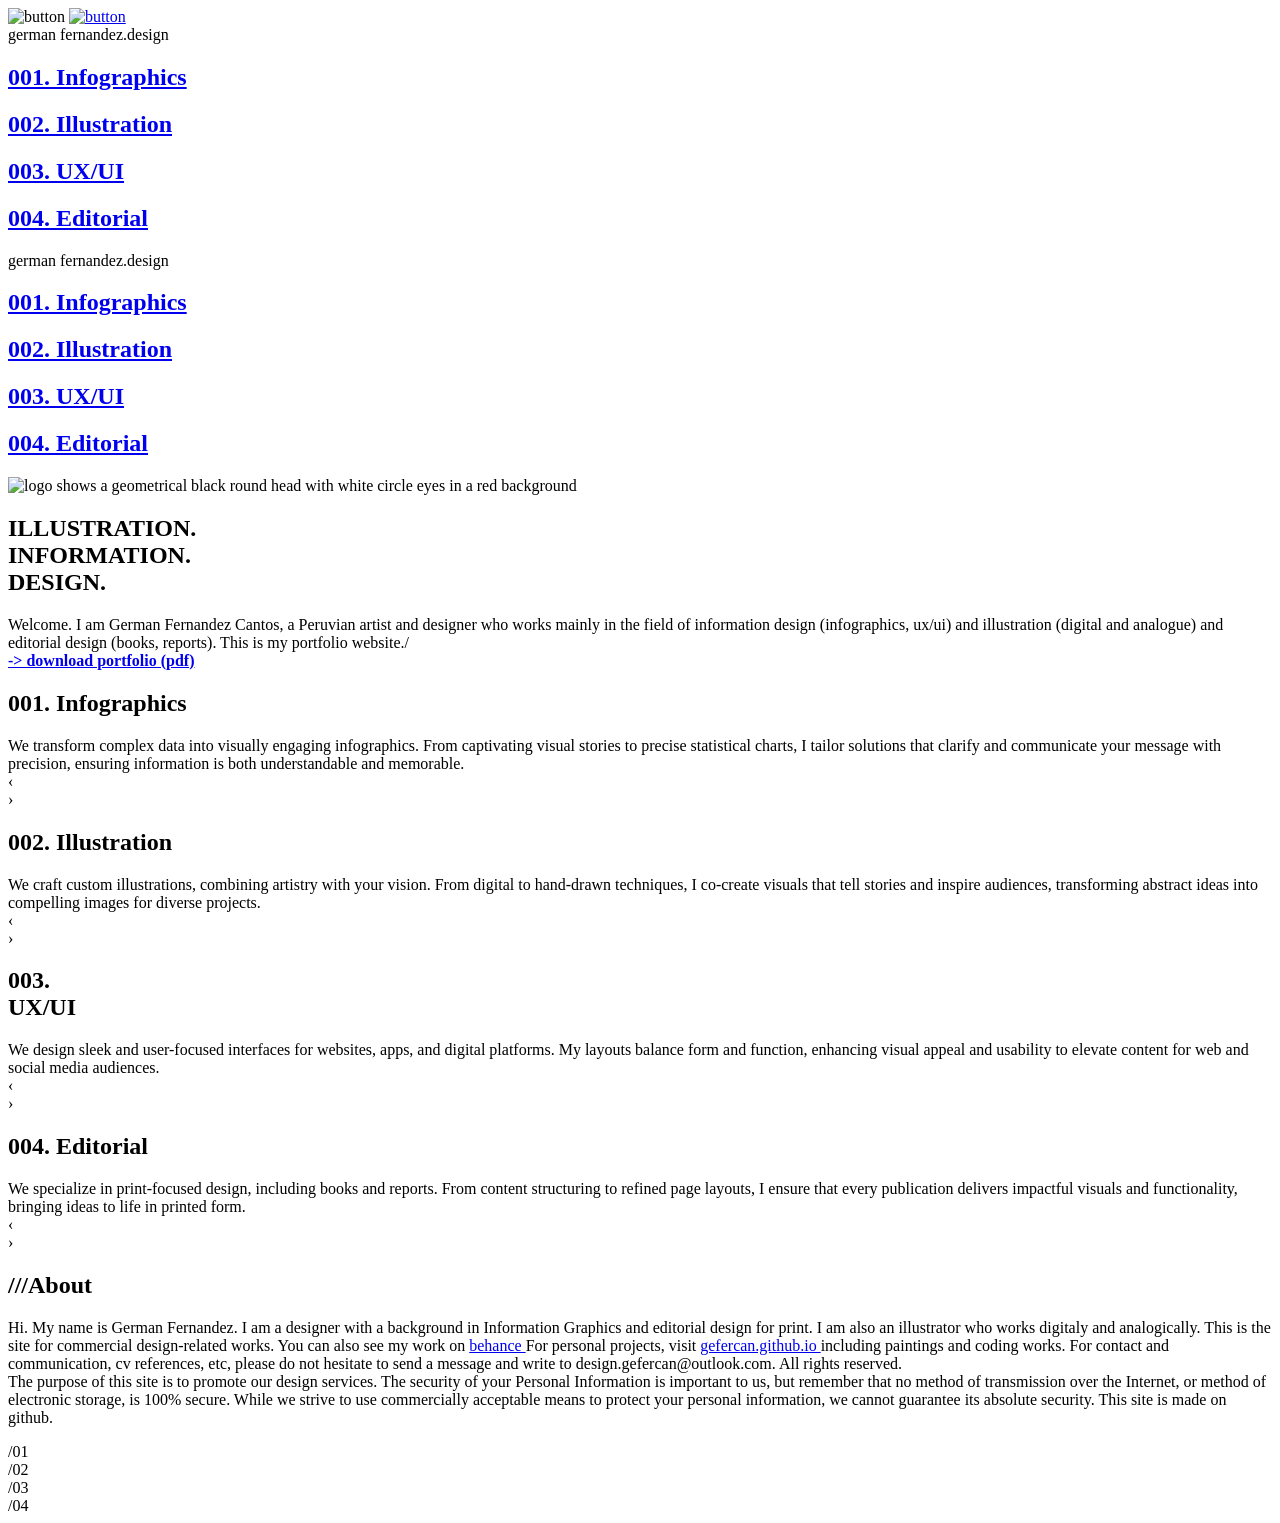
==== previous/index.html @ b7af5054 "Rename index.html to previous/index.html" ====
<!DOCTYPE html>
<html lang="en">


<head>
	
<title>design.gefercan</title>
<!--here comes search meta tags-->
<meta http-equiv="last-modified" content="Thu, 11 May 2020 19:11:42 GMT" />
<meta name="description" content="Illustration, Infographics and other works from this peruvian artist and designer/ Ilustraciones, infografias y otros trabajos de este disenador peruano."/>
<meta name="keywords" content="Illustration, Infographics, Information graphics, Information design, design, art, artist, draughtsman, concept art, Painting, drawing, Infografia, Arte, Fine arts,contemporary art, contemporary design, peruvian artist, latin-american artist, identity, self-expression, information design dubai,illustration dubai, gefercan, first peruvian artist in Dubai, dibujo, pintura, pintura contemporanea, arte contemporaneo, infografia, arte, art, concept, idea, expression, gefercan, videoart, videoimage, dibujo, bocetti, acrylic painting, peru, visual thinking, visual art,peru art, creation, creator"/>

<meta name="author" content="German Fernandez, design gefercan"/>
<meta name="google-site-verification" content="ZRwtGppFtPUp2Zzx90vLC8Hw_Tyv5KtY-GR0xjUrmXQ" />
<meta name="copyright" content="© 2000-2020 german fernandez" />
<meta charset="utf-8">
<meta name="HandheldFriendly" content="True">
<!--here comes og tags for social media-->
<meta property="og:title" content="german fernandez cantos, design portfolio">
<meta property="og:site_name" content="gefercandesign.github.io">
<meta property="og:description" content="Illustration, infographics and design//ilustración, infografía y diseño">
<meta property="og:url" content="gefercandesign.github.io">
<meta property="og:image" content="https://www.behance.net/gallery/202486881/UXUI-las-videosesiones-website/modules/1152903393#">
<meta name="twitter:title" content="German Fernandez Cantos, portfolio ">
<meta name="twitter:description" content=" Illustration, infographics and design// ilustración, infografía y diseño">
<meta name="twitter:image" content="https://www.behance.net/gallery/202486881/UXUI-las-videosesiones-website/modules/1152903393#">
<meta name="twitter:card" content="summary_large_image">
<!--here setting responsive design-->
<meta name="viewport"  content="width=device-width, initial-scale=1">
<!--here comes the links for responsive css-->
<link rel="stylesheet"  href="style_gefercan.css"  type="text/css">
<!--here comes the links for scripts-->
<script src="script_gefercan.js"></script>
<link rel="canonical" href="https://gefercandesign.github.io"> 

</head>
<!--finish head-->


<body>

	<!--------------------menu---------------------->
		<img  id="button1" alt="button" src="./images/button1.svg"> 
		<a href="#section1">
		<img id="goTop" alt="button" src="./images/button2.svg"> </a>
		<!--------------------desktop--------------------->
		<div id=navheader>
			<div id= webname class="subtitle_section"> german fernandez.design </div>

			<div id=menu>
			       <a href="#section2" > <h2 id="nav1" class="subtitle_section"> <b>001. Infographics</b> </h2> </a>
			       <a href="#section3" > <h2 id="nav2" class="subtitle_section"> <b>002. Illustration</b> </h2> </a>
		               <a href="#section4" > <h2 id="nav3" class="subtitle_section"> <b>003. UX/UI</b> </h2> </a>
			       <a href="#section5" > <h2 id="nav4" class="subtitle_section"> <b>004. Editorial</b> </h2> </a>
			</div>
		</div>
		<!--------------------mobile--------------------->
		<div id=navheader2>
			<div id= webname2 class="subtitle_section"> german fernandez.design </div>

			<div id=menu2>
			       <a href="#section2" > <h2 id="nav12" class="subtitle_section"> <b>001. Infographics</b> </h2> </a>
			       <a href="#section3" > <h2 id="nav22" class="subtitle_section"> <b>002. Illustration</b> </h2> </a>
		           <a href="#section4" > <h2 id="nav32" class="subtitle_section"> <b>003. UX/UI</b> </h2> </a>
			       <a href="#section5" > <h2 id="nav42" class="subtitle_section"> <b>004. Editorial</b> </h2> </a>
			</div>
		</div>


	<!--------------------intro---------------------->
		
	<div id="container" alt="welcome">		
	<!------------------------------------------------>
		  <section id="section1" alt="first section" class="section">
			
			<img id="logo"  alt="logo shows a geometrical black round head with white circle eyes in a red background" width="100px" height="auto" 											src="./images/gefercan_design_logo.webp"/>
				<h1 id="name" class="box" alt="german fernandez, designer"> 
					
					ILLUSTRATION. <br> INFORMATION. <br>DESIGN.
				</h1>
			

			<div id="intro_text" class="box" alt="A brief intro about me, german fernandez cantos"  >
    				Welcome. I am German Fernandez Cantos, a Peruvian artist and designer who works mainly in the field of information design (infographics, ux/ui) and
				 illustration (digital and analogue) and editorial design (books, reports). This is my portfolio website./
				<br>
				 <a href="https://drive.google.com/file/d/1IRc6g_fIsAsihMYNRr2Cm9Zfo_rx5yJM/view?usp=sharing"> <b> -> download portfolio (pdf) </b> </a>
			<br>
			</div>
		</section>

<!-----------------------iinfographics------------------------------->
		<section id="section2" class="section" alt="second section" >

			<h2 id="subtitle_section2" class="subtitle_section"> <b>001. Infographics</b> </h2>
			<div id="intro_text3" class="intro_section" alt="A brief intro about me, german fernandez cantos" >
    			We transform complex data into visually engaging infographics. From captivating visual stories to precise statistical charts, I tailor solutions that clarify and communicate your message with precision, ensuring information is both understandable and memorable.
				
			</div>
			<div id="carousel_infographics" class="carousel" >
    					<div class="arrow left" id="prev"  onclick="previousImageinfographic()" > &#8249; </div>
    					<div class="arrow right" id="next" onclick="nextImageInfographic()" > &#8250; </div>
      			</div>
	 
		</section>

<!-----------------------illustration------------------------------->
		<section id="section3" class="section" alt="illustration" >
				<h2 id="subtitle_section3" class="subtitle_section">
					<b>002. Illustration</b></h2>
				<div id="intro_text4" class="intro_section" alt="A brief intro about me, german fernandez cantos"  >
    				We craft custom illustrations, combining artistry with your vision. From digital to hand-drawn techniques, I co-create visuals that tell stories and inspire audiences, transforming abstract ideas into compelling images for diverse projects.
				</div>
				<div id="carousel_illustration" class="carousel">
    					<div class="arrow left" id="prev" onclick="previousillustration()" > &#8249; </div>
    					<div class="arrow right" id="next" onclick="nextImageillustration()()"> &#8250; </div>
      				</div>
		</section>

<!-------------------------ux ui------------>	
		<section id="section4" class="section" alt="uxui section" >

				<h2 id="subtitle_section4" class="subtitle_section"> <b>003.<br> UX/UI </b> </h2>
				<div id="intro_text2" class="intro_section" alt="A brief intro about me, german fernandez cantos"  >
    					We design sleek and user-focused interfaces for websites, apps, and digital platforms. My layouts balance form and function, enhancing visual appeal and usability to elevate content for web and social media audiences.
					
				</div>
				
				<div id="carousel_uxui" class="carousel">
					<div class="arrow left" id="prev"  onclick="previousImageuxui()""> &#8249; </div>
    					<div class="arrow right" id="next" onclick="nextImageuxui()"> &#8250; </div>
  				</div>
		</section> 
			
<!-------------------------editorial-------------------------->				
		
		<section id="section5" class="section" alt="editorial" >
				<h2 id="subtitle_section5" class="subtitle_section">
					<b>004. Editorial </b></h2>
				<div id="intro_text5" class="intro_section" alt="A brief intro about me, german fernandez cantos"  >
					We specialize in print-focused design, including books and reports. From content structuring to refined page layouts, I ensure that every publication delivers impactful visuals and functionality, bringing ideas to life in printed form.
					
				</div>
				<div id="carousel_editorial" class="carousel">
    					<div class="arrow left" id="prevImage_editorial" onclick="previousImage_editorial()" > &#8249; </div>
    					<div class="arrow right" id="nextImage_editorial" onclick="nextImage_editorial()"> &#8250; </div>
      				</div>
		</section>


<!--------------------------------footer-------------------------------------------------->					
		<section id="section6" class="section" alt="github" >
				<div id="intro_text6" class="intro_section" alt="A brief intro about me, german fernandez cantos"  >
					<h2 id="subtitle_section6" class="subtitle_section"><b>///About </b></h2>
					<p id="texto_footer"> Hi. My name is German Fernandez. I am a designer with a background in Information Graphics and editorial design for print. 
				    I am also an illustrator who works digitaly and analogically. This is the site for commercial design-related works.  
					You can also see my work on <a href="https://www.behance.net/german_fernandez" target="_blank"> behance </a> 
					For personal projects, 
					visit <a href="https://gefercan.github.io" target="_blank"> gefercan.github.io </a>  
					including paintings and coding works. For contact and communication, cv references, etc, 
					please do not hesitate to send a message and write to design.gefercan@outlook.com. All rights reserved. <br>
					The purpose of this site is to promote our design services. The security of your Personal Information is important to us, but remember that no method of transmission over the Internet, or method of electronic storage, is 100% secure. 
					While we strive to use commercially acceptable means to protect your personal information, we cannot guarantee its absolute security. This site is made on github.</p>
				</div>
<!-- 
			<div id="social_media"> 
				<h2 id="footer_link_1" class="link_btn"> <b>linkedin</b> </h2>
			      	<h2 id="footer_link_2" class="link_btn"> <b>behance</b> </h2>
		              	<h2 id="footer_link_3" class="link_btn"> <b>instagram</b> </h2>
				<h2 id="footer_link_4" class="link_btn"> <b>tumblr</b> </h2>
				<h2 id="footer_link_5" class="link_footer"> <b>flickr</b> </h2>
			      	<h2 id="footer_link_6" class="link_footer"> <b>twitter</b> </h2>
		              	<h2 id="footer_link_7" class="link_footer"> <b>teia.art</b> </h2>
				<h2 id="footer_link_8" class="link_footer"> <b>opensea</b> </h2>
			</div>
				

			<div id="contributions"> sss
			      	<h2 id="footer_link_12" class="link_btn"> <b> patreon</b> </h2>
		              	<h2 id="footer_link_13" class="link_btn"> <b> saatchiart</b> </h2>
				<h2 id="footer_link_14" class="link_btn"> <b> cassetify</b> </h2>
				<h2 id="footer_link_15" class="link_btn"> <b> society6</b> </h2>
			      	<h2 id="footer_link_16" class="link_btn"> <b> buymeacoffee</b> </h2>
		              	<h2 id="footer_link_17" class="link_btn"> <b> gumroad</b> </h2>
				<h2 id="footer_link_18" class="link_btn"> <b> etsy</b> </h2>
			</div>

			<div id="references"> 
				<h2 id="footer_link_21" class="link_btn"> <b> liz ramos</b> </h2>
			      	<h2 id="footer_link_22" class="link_btn"> <b> infografika city </b> </h2>
		              	<h2 id="footer_link_23" class="link_btn"> <b> ivan palomino </b> </h2>sss
			</div> -->
			</section>
		</div>

<!-------------------------canary---------------------->

			<div id="uno" class="stylenumber">/01</div>
			<div id="dos" class="stylenumber">/02</div>
			<div id="tres" class="stylenumber">/03</div>
			<div id="cuatro" class="stylenumber">/04</div>
<!--			<div id="thewidth" class="stylepantalla">width</div>
			<div id="theheight" class="stylepantalla">height</div>-->


<!-------------------------scripts- gsap--------------------->
<script src="https://cdnjs.cloudflare.com/ajax/libs/gsap/3.12.2/ScrollTrigger.min.js"></script>
<script src="https://cdnjs.cloudflare.com/ajax/libs/gsap/3.12.2/gsap.min.js"></script>
	
 <script>
	gsap.registerPlugin(ScrollTrigger);

	gsap.to("#image_illustration1", {
    			scrollTrigger: {
			trigger:"#section3",
			start:"top center",
			end:"bottom 100px",
			markers:false,
			//scrub:true;
			toggleActions:"restart pause none pause"
			},
    			opacity:1,
			duration :3
			});
</script>


 <script>
    // List of images for the Infographics gallery
    	const images_infographics= [ 
      		
      		{ id: "red_infographics",  	url: "./images/design_gefercan_infographics_custom1.webp" },
      		{ id: "orange_infographics", 	url: "./images/design_gefercan_infographics_diabetes.webp" },
		{ id: "blue_infographics", 	url: "./images/design_gefercan_infographic_sport_voley.webp" },
      		{ id: "purple_infographics", 	url: "./images/design_gefercan_infographics_sport.webp" }
	];
    	let currentIndex_infographics = 0; // Current index of the background image
    // Function to change the background image to the next one
    	function nextImageInfographic() {
      		currentIndex_infographics = (currentIndex_infographics + 1) % images_infographics.length;
      	updateInfographicsGallery();
    	}
    // Function to change the background image to the previous one
    	function previousImageInfographic() {
      		currentIndex_infographics = (currentIndex_infographics - 1 + images_infographics.length) % images_infographics.length;
      	updateInfographicsGallery();
    	}
    // Update the gallery background image
    	function updateInfographicsGallery() {
      		const x = document.getElementById("carousel_infographics");
      		x.style.backgroundImage = `url(${images_infographics[currentIndex_infographics].url})`;
    	}
    // Initialize the first image
    updateInfographicsGallery();
  </script>


  <script>
    // List of images for the illustration gallery
    	const images_illustration= [ 
		{ id: "orange_infographics", 	url: "./images/design_gefercan_illustration_pet.webp" },
      		{ id: "blue_infographics", 	url: "./images/design_gefercan_illustration_poster.webp" },
      		{ id: "red_infographics",  	url: "./images/design_gefercan_illustration_ads.webp" },
      		{ id: "purple_infographics", 	url: "./images/design_gefercan_illustration_powerboat.webp" }
	];
    	let currentIndex_illustration = 0; // Current index of the background image
    // Function to change the background image to the next one
    	function nextImageillustration() {
      		currentIndex_illustration = (currentIndex_illustration + 1) % images_illustration.length;
      	updateillustrationGallery();
    	}
    // Function to change the background image to the previous one
    	function previousImageillustration() {
      		currentIndex_illustration = (currentIndex_illustration - 1 + images_illustration.length) % images_illustration.length;
      	updateillustrationGallery();
    	}
    // Update the gallery background image
    	function updateillustrationGallery() {
      		const x = document.getElementById("carousel_illustration");
      		x.style.backgroundImage = `url(${images_illustration[currentIndex_illustration].url})`;
    	}
    // Initialize the first image
    updateillustrationGallery();
  </script>



  <script>
    // List of images for the UXUI gallery
    	const images_uxui= [ 
      		{ id: "blue_infographics", 	url: "./images/design_gefercan_UXUI_videosessions.webp" },
      		{ id: "red_infographics",  	url: "./images/design_gefercan_UXUI_portfolio_page2.webp" },
      		{ id: "orange_infographics", 	url: "./images/design_gefercan_UXUI_portfolio_page.webp" },
      		{ id: "purple_infographics", 	url: "./images/design_gefercan_UXUI_portfolio.webp" }
	];
    	let currentIndex_uxui = 0; // Current index of the background image
    // Function to change the background image to the next one
    	function nextImageuxui() {
      		currentIndex_uxui = (currentIndex_uxui + 1) % images_uxui.length;
      	updateUXUIGallery();
    	}
    // Function to change the background image to the previous one
    	function previousImageuxui() {
      		currentIndex_uxui = (currentIndex_uxui - 1 + images_uxui.length) % images_uxui.length;
      	updateUXUIGallery();
    	}
    // Update the gallery background image
    	function updateUXUIGallery() {
      		const x = document.getElementById("carousel_uxui");
      		x.style.backgroundImage = `url(${images_uxui[currentIndex_uxui].url})`;
    	}
    // Initialize the first image
    updateUXUIGallery();
  </script>


  <script>
    // List of images for the editorial gallery
    	const images_editorial= [ 
      		{ id: "blue_infographics", 	url: "./images/design_editorial_genderbalance1.webp" },
      		{ id: "red_infographics",  	url: "./images/design_gefercan_editorial_book_cover1.webp" },
      		{ id: "orange_infographics", 	url: "./images/design_editorial_genderbalance2.webp" },
      		{ id: "purple_infographics", 	url: "./images/design_gefercan_editorial_book_cover2.webp" }
	];
    	let currentIndex_editorial = 0; // Current index of the background image
    // Function to change the background image to the next one
    	function nextImage_editorial() {
      		currentIndex_editorial = (currentIndex_editorial + 1) % images_editorial.length;
      	update_editorialGallery();
    	}
    // Function to change the background image to the previous one
    	function previousImage_editorial() {
      		currentIndex_editorial = (currentIndex_editorial - 1 + images_editorial.length) % images_editorial.length;
      	update_editorialGallery();
    	}
    // Update the gallery background image
    	function update_editorialGallery() {
      		const x = document.getElementById("carousel_editorial");
      		x.style.backgroundImage = `url(${images_editorial[currentIndex_editorial].url})`;
    	}
    // Initialize the first image
        update_editorialGallery();

//https://gsap.com/docs/v3/Plugins/ScrollTrigger/?page=1
  </script>

 

</body>
</html>
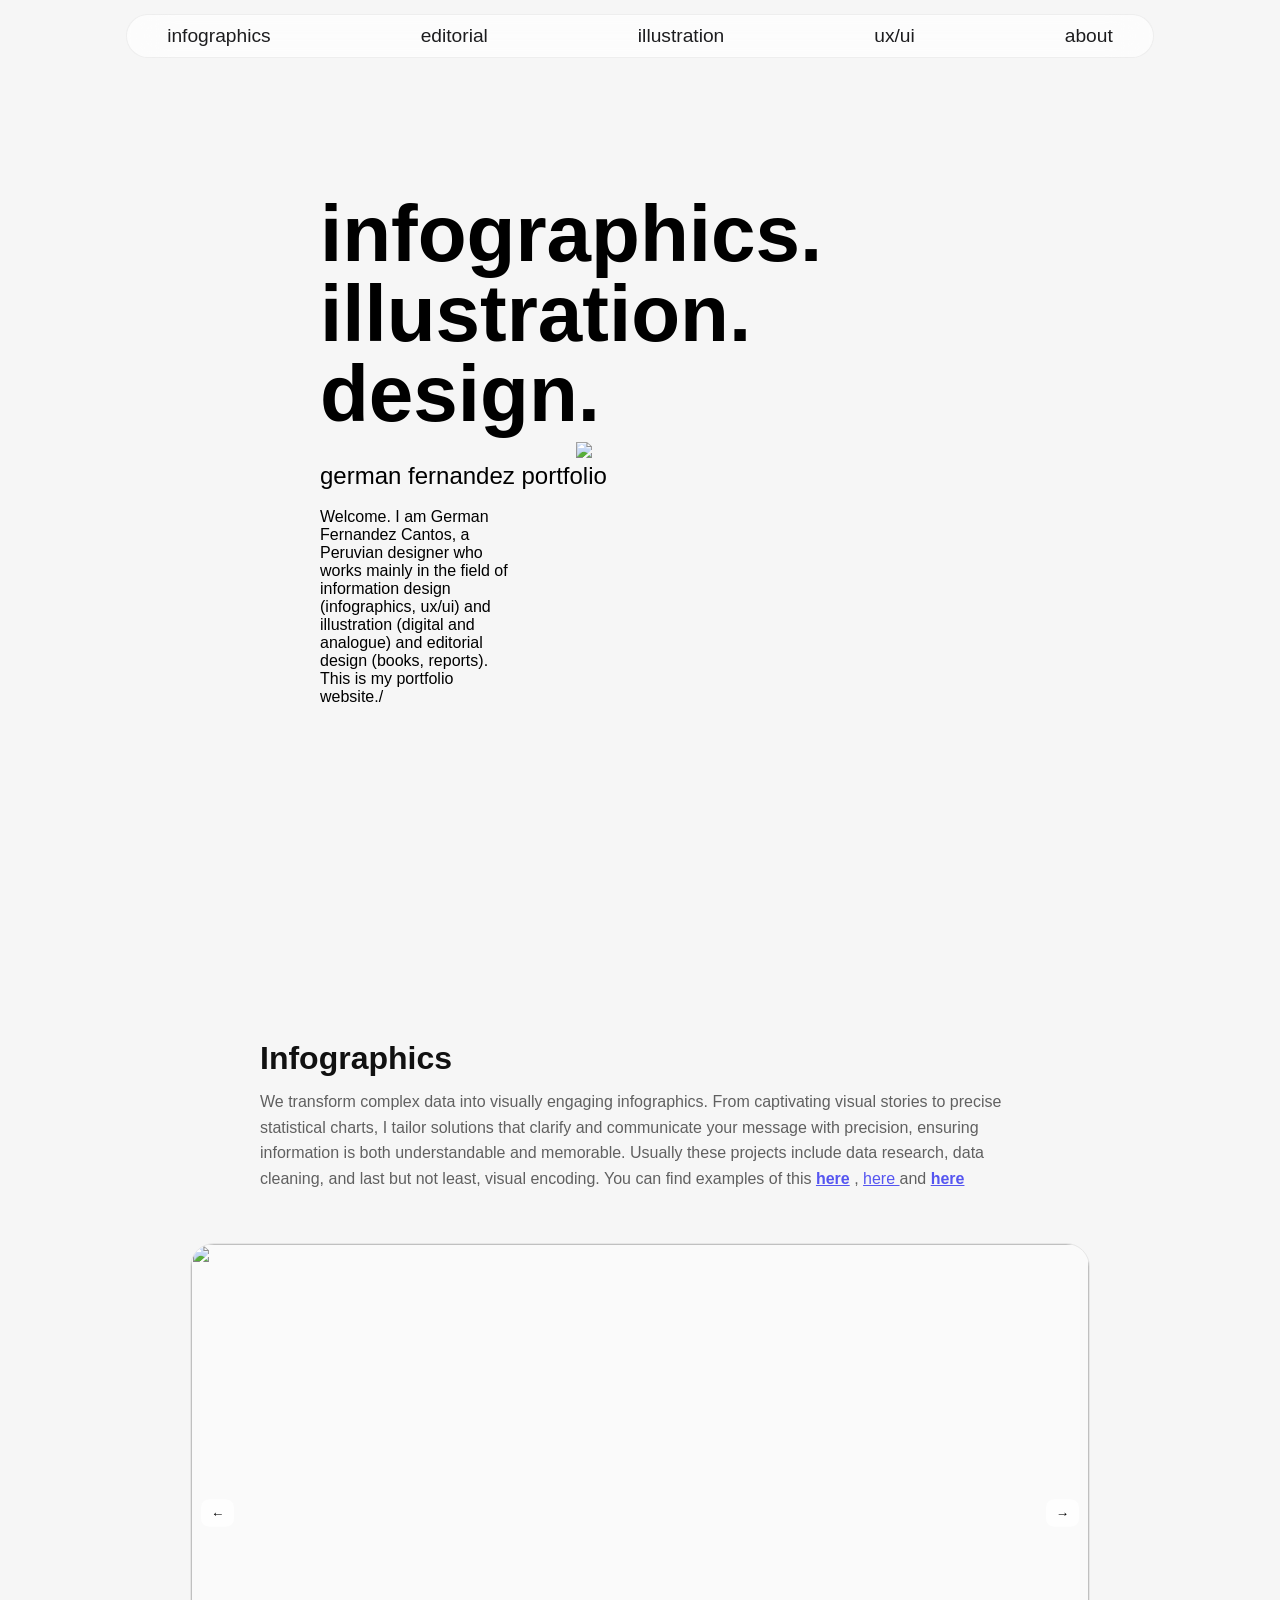
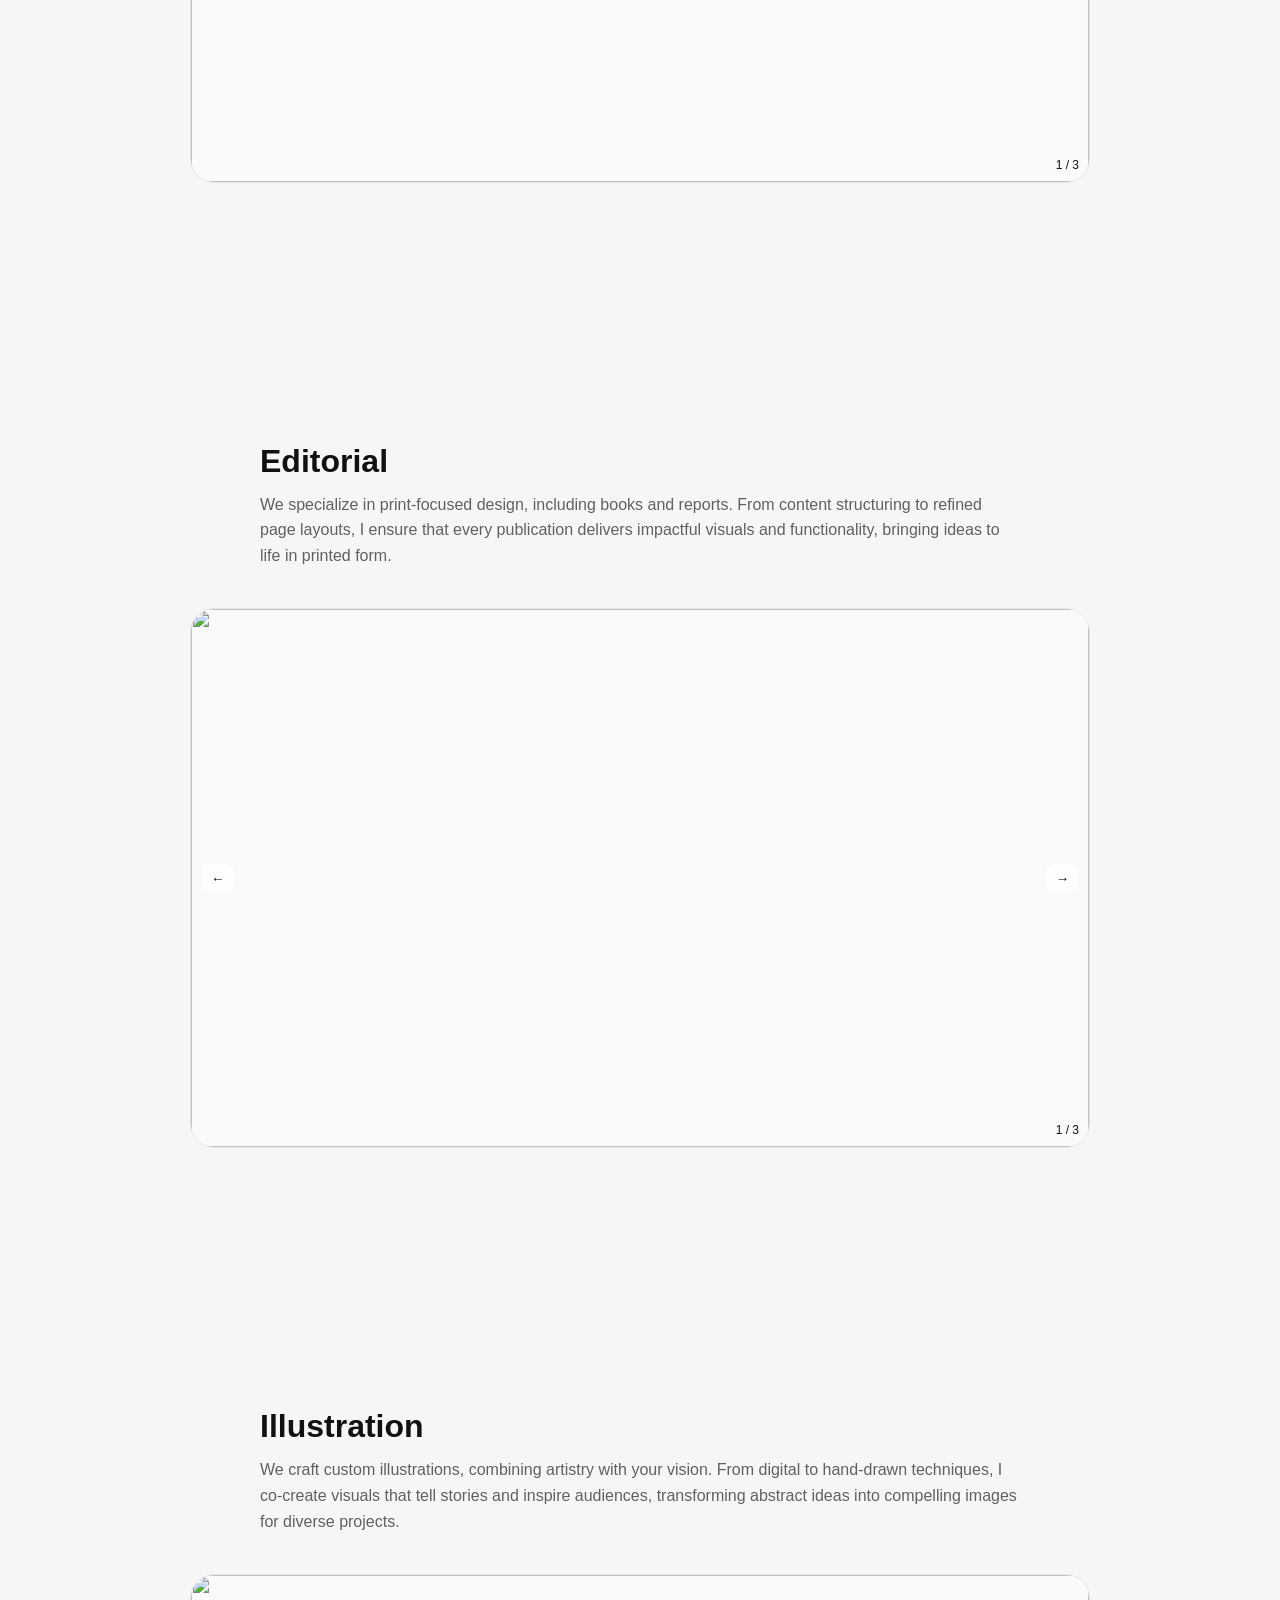
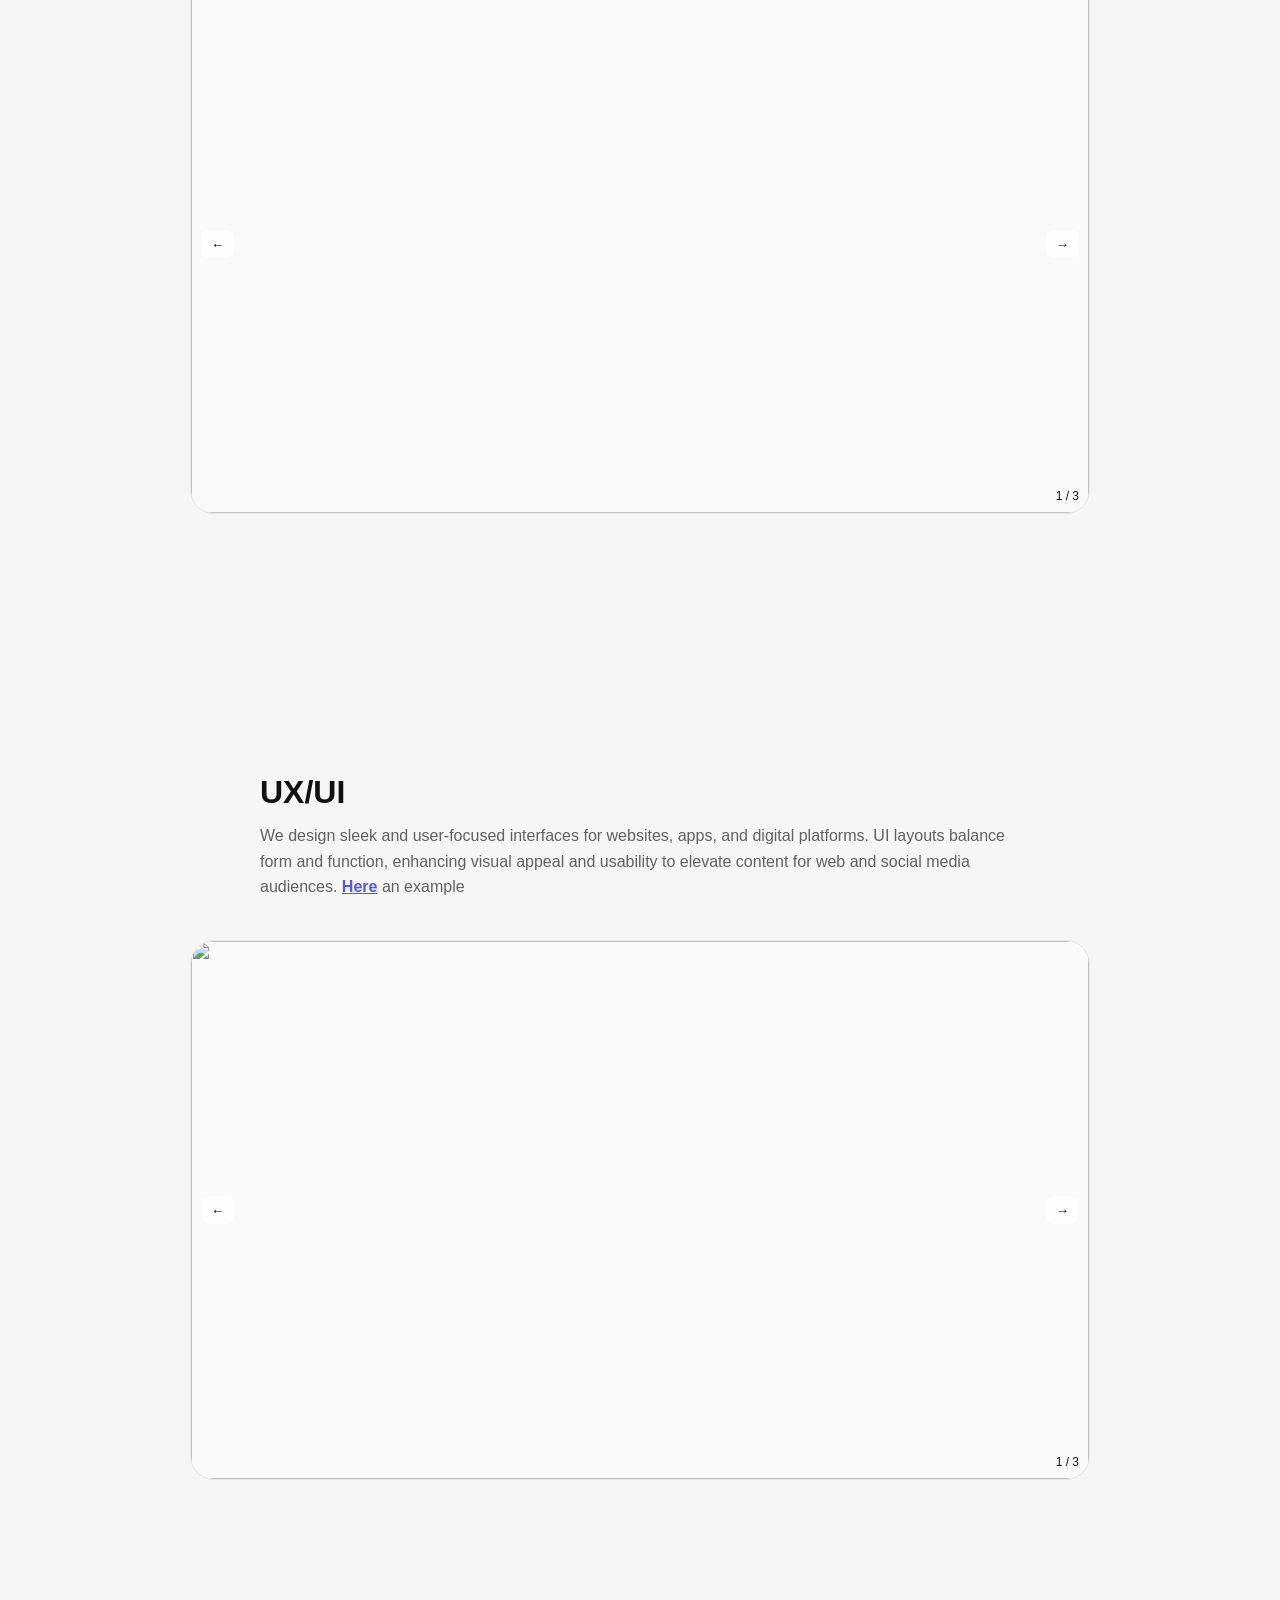
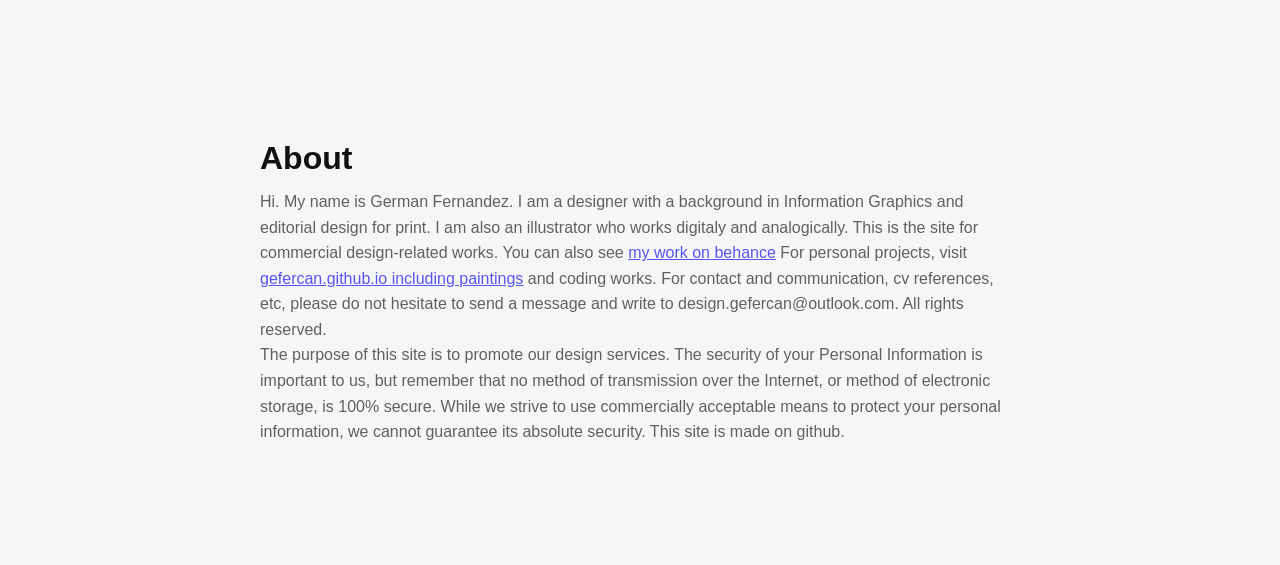
==== commit 3967e216: "Rename index.html to previous/index.html" ====
--- a/previous/index.html
+++ b/previous/index.html
@@ -1,351 +1,540 @@
-
 <!DOCTYPE html>
 <html lang="en">
-
-
 <head>
-	
-<title>design.gefercan</title>
-<!--here comes search meta tags-->
-<meta http-equiv="last-modified" content="Thu, 11 May 2020 19:11:42 GMT" />
-<meta name="description" content="Illustration, Infographics and other works from this peruvian artist and designer/ Ilustraciones, infografias y otros trabajos de este disenador peruano."/>
-<meta name="keywords" content="Illustration, Infographics, Information graphics, Information design, design, art, artist, draughtsman, concept art, Painting, drawing, Infografia, Arte, Fine arts,contemporary art, contemporary design, peruvian artist, latin-american artist, identity, self-expression, information design dubai,illustration dubai, gefercan, first peruvian artist in Dubai, dibujo, pintura, pintura contemporanea, arte contemporaneo, infografia, arte, art, concept, idea, expression, gefercan, videoart, videoimage, dibujo, bocetti, acrylic painting, peru, visual thinking, visual art,peru art, creation, creator"/>
-
-<meta name="author" content="German Fernandez, design gefercan"/>
-<meta name="google-site-verification" content="ZRwtGppFtPUp2Zzx90vLC8Hw_Tyv5KtY-GR0xjUrmXQ" />
-<meta name="copyright" content="© 2000-2020 german fernandez" />
-<meta charset="utf-8">
-<meta name="HandheldFriendly" content="True">
-<!--here comes og tags for social media-->
-<meta property="og:title" content="german fernandez cantos, design portfolio">
-<meta property="og:site_name" content="gefercandesign.github.io">
-<meta property="og:description" content="Illustration, infographics and design//ilustración, infografía y diseño">
-<meta property="og:url" content="gefercandesign.github.io">
-<meta property="og:image" content="https://www.behance.net/gallery/202486881/UXUI-las-videosesiones-website/modules/1152903393#">
-<meta name="twitter:title" content="German Fernandez Cantos, portfolio ">
-<meta name="twitter:description" content=" Illustration, infographics and design// ilustración, infografía y diseño">
-<meta name="twitter:image" content="https://www.behance.net/gallery/202486881/UXUI-las-videosesiones-website/modules/1152903393#">
-<meta name="twitter:card" content="summary_large_image">
-<!--here setting responsive design-->
-<meta name="viewport"  content="width=device-width, initial-scale=1">
-<!--here comes the links for responsive css-->
-<link rel="stylesheet"  href="style_gefercan.css"  type="text/css">
-<!--here comes the links for scripts-->
-<script src="script_gefercan.js"></script>
-<link rel="canonical" href="https://gefercandesign.github.io"> 
-
+<meta charset="UTF-8" />
+<meta name="viewport" content="width=device-width, initial-scale=1.0" />
+<title> gefercan . design</title>
+
+<style>
+* { margin:0; padding:0; box-sizing:border-box; }
+body {
+  font-family: -apple-system, BlinkMacSystemFont, "Segoe UI", Roboto, Helvetica, Arial, sans-serif;
+  background: #f6f6f6;
+  color: #111;
+  scroll-behavior: smooth;
+}
+
+/* NAV */
+.nav {
+  position: fixed;
+  top:0;
+  width:100%;
+  display:flex;
+  justify-content:center;
+  z-index:1000;
+}
+
+.nav-inner {
+  margin-top:14px;
+  display:flex;
+  padding:10px 40px;
+  background: rgba(255,255,255,0.7);
+  backdrop-filter: blur(20px);
+  border-radius:999px;
+  border:1px solid rgba(0,0,0,0.06);
+}
+
+.nav-links {
+  display:flex;
+  gap:150px;
+  list-style:none;
+}
+
+.nav-links a {
+  text-decoration:none;
+  color:#1d1d1f;
+  font-size:1.2rem;
+}
+
+/* MENU ICON (PLUS -> X) */
+.menu-toggle {
+  width:28px;
+  height:28px;
+  position:relative;
+  cursor:pointer;
+  display:none; /* hidden on desktop */
+}
+
+.menu-toggle span {
+  position:absolute;
+  top:50%;
+  left:50%;
+  width:18px;
+  height:2px;
+  background:#111;
+  transform-origin:center;
+  transition: all 0.35s ease;
+}
+
+/* horizontal line */
+.menu-toggle span:first-child {
+  transform: translate(-50%, -50%) rotate(0deg);
+}
+
+/* vertical line */
+.menu-toggle span:last-child {
+  transform: translate(-50%, -50%) rotate(90deg);
+}
+
+/* active -> X */
+.menu-toggle.active span:first-child {
+  transform: translate(-50%, -50%) rotate(45deg);
+}
+
+.menu-toggle.active span:last-child {
+  transform: translate(-50%, -50%) rotate(-45deg);
+}
+
+#overlay{
+  display:none;
+}
+
+
+
+/* SIDE MENU (TOP-DOWN APPLE STYLE) */
+.side-menu {
+  position:fixed;
+  top:-100%;
+  left:0;
+  width:100%;
+  height:70vh;
+  background:rgba(255,255,255,0.95);
+  backdrop-filter: blur(20px);
+  padding:120px 30px 40px;
+  transition: top 0.5s ease;
+  z-index:999;
+  display:flex;
+  justify-content:center;
+}
+
+
+#sideMenu{
+  display:none;
+  }
+.side-menu.active { top:0; }
+
+.side-menu ul {
+  list-style: none;
+  text-align: left;
+  padding-left: 3%;
+}
+
+.side-menu li {
+  margin-bottom:30px;
+}
+
+.side-menu a {
+  text-decoration:none;
+  font-size:28px;
+  font-weight:500;
+  color:#111;
+  text-align: left;
+}
+
+/* HERO */
+.hero { height:100vh; display:flex; align-items:center; justify-content:left; position:relative; }
+.hero img { position:absolute; width:50%; height:auto; left:40%; object-fit:cover; padding:5%; height:auto; }
+.hero-content { position:relative; text-align:left; color:black; padding-left:25%;}
+
+.hero-title {  padding-left:30%; }
+.hero-sub { opacity:0.8; margin-top:10px; text-align: left; padding-left:20%;}
+
+#hero-title{ font-size:5em; text-align: left; line-height:1; }
+
+/* SECTIONS */
+.section { padding:140px 40px 120px 40px; }
+
+.section-header {
+  max-width:760px;
+  margin:0 auto  0px auto;
+  text-align:center;
+}
+
+.section-title { font-size:2rem; margin-bottom:12px; text-align: left; }
+.section-text { opacity:0.65; line-height:1.6;  text-align: left; }
+
+#intro_text{
+ width:20%;
+}
+
+
+
+/* BENTO */
+.bento { display:grid; gap:20px; max-width:1000px; margin:auto; }
+.bento-box {
+  border:1px solid #e6e6e6;
+  border-radius:24px;
+  overflow:hidden;
+  background:#fafafa;
+  margin:0% 5% 0% 5%;
+  height:60vh;
+}
+.bento.one { grid-template-columns: 1fr; }
+.bento.two { grid-template-columns: repeat(2, 1fr); }
+.bento.three { grid-template-columns: repeat(3, 1fr); }
+
+
+
+
+/* CAROUSEL */
+.carousel { width:100%; height:100%; overflow:hidden; position:relative; border:none; }
+.carousel-track { display:flex; height:100%; transition: transform 0.6s ease;  border:none;}
+.carousel-track img { width:100%; height:100%; object-fit:cover; flex-shrink:0;  border:none;}
+
+.prev, .next {
+  position:absolute; top:50%; transform:translateY(-50%);
+  background:rgba(255,255,255,0.85);
+  border:none; padding:6px 10px; cursor:pointer; border-radius:8px;
+}
+.prev { left:10px; }
+.next { right:10px; }
+
+.counter { position:absolute; bottom:10px; right:10px; font-size:12px; }
+
+/* SCROLL */
+.fade { opacity:0; transform:translateY(40px); transition: all 0.8s ease; }
+.fade.visible { opacity:1; transform:translateY(0); }
+
+
+
+
+
+/* RESPONSIVE */
+@media (max-width: 768px) {
+  .nav-links { display:none; }
+  .menu-toggle { display:flex; }
+
+  .bento.two { grid-template-columns: 1fr; }
+  .bento.three { grid-template-columns: 1fr; }
+
+  #overlay{
+  display:block;
+}
+
+
+.nav {
+  position: fixed;
+  top:0;
+  width:85%;
+  display:flex;
+  justify-content:center;
+  z-index:1000;
+}
+
+.nav-inner {
+  margin-top:14px;
+  display:flex;
+  align-items:left;
+  justify-content:space-between;
+  padding:10px 10px;
+  width:80%;
+  max-width:800px;
+  background: rgba(255,255,255,0.7);
+  backdrop-filter: blur(20px);
+  border-radius:999px;
+  border:1px solid rgba(0,0,0,0.06);
+}
+
+.nav-links a {
+  text-decoration:none;
+  color:#1d1d1f;
+  font-size:14px;
+}
+
+.bento-box {
+  border:1px solid #e6e6e6;
+  border-radius:24px;
+  overflow:hidden;
+  background:#fafafa;
+  margin:0%;
+  height:40vh;
+}
+
+.hero-title { font-size:3rem; text-align: left; padding-left:10%;}
+#hero-title{ font-size:3.5em; text-align:left; line-height:1;padding-top:40%; }
+.hero img { position:absolute; width:100%; height:auto; top:5%; left:1%; object-fit:cover; padding:2% 0%;  }
+.hero-sub { opacity:0.8; font-size:2rem; margin-top:10px; text-align: left; padding-left:10%;}
+.hero-content { position:relative; text-align:left; color:black; padding-top:40%; padding-left:10%;}
+.section-title { font-size:2rem; margin-bottom:12px; text-align: left;}
+.section-text { opacity:0.65; line-height:1.6; text-align: left; }
+
+#intro_text{
+ width:70%;
+}
+
+#sideMenu{
+  display:block;
+}
+.side-menu ul{
+  list-style: none;
+  text-align: left;
+  padding-left: 3%;
+}
+
+</style>
 </head>
-<!--finish head-->
-
 
 <body>
 
-	<!--------------------menu---------------------->
-		<img  id="button1" alt="button" src="./images/button1.svg"> 
-		<a href="#section1">
-		<img id="goTop" alt="button" src="./images/button2.svg"> </a>
-		<!--------------------desktop--------------------->
-		<div id=navheader>
-			<div id= webname class="subtitle_section"> german fernandez.design </div>
-
-			<div id=menu>
-			       <a href="#section2" > <h2 id="nav1" class="subtitle_section"> <b>001. Infographics</b> </h2> </a>
-			       <a href="#section3" > <h2 id="nav2" class="subtitle_section"> <b>002. Illustration</b> </h2> </a>
-		               <a href="#section4" > <h2 id="nav3" class="subtitle_section"> <b>003. UX/UI</b> </h2> </a>
-			       <a href="#section5" > <h2 id="nav4" class="subtitle_section"> <b>004. Editorial</b> </h2> </a>
-			</div>
-		</div>
-		<!--------------------mobile--------------------->
-		<div id=navheader2>
-			<div id= webname2 class="subtitle_section"> german fernandez.design </div>
-
-			<div id=menu2>
-			       <a href="#section2" > <h2 id="nav12" class="subtitle_section"> <b>001. Infographics</b> </h2> </a>
-			       <a href="#section3" > <h2 id="nav22" class="subtitle_section"> <b>002. Illustration</b> </h2> </a>
-		           <a href="#section4" > <h2 id="nav32" class="subtitle_section"> <b>003. UX/UI</b> </h2> </a>
-			       <a href="#section5" > <h2 id="nav42" class="subtitle_section"> <b>004. Editorial</b> </h2> </a>
-			</div>
-		</div>
-
-
-	<!--------------------intro---------------------->
-		
-	<div id="container" alt="welcome">		
-	<!------------------------------------------------>
-		  <section id="section1" alt="first section" class="section">
-			
-			<img id="logo"  alt="logo shows a geometrical black round head with white circle eyes in a red background" width="100px" height="auto" 											src="./images/gefercan_design_logo.webp"/>
-				<h1 id="name" class="box" alt="german fernandez, designer"> 
-					
-					ILLUSTRATION. <br> INFORMATION. <br>DESIGN.
-				</h1>
-			
-
-			<div id="intro_text" class="box" alt="A brief intro about me, german fernandez cantos"  >
-    				Welcome. I am German Fernandez Cantos, a Peruvian artist and designer who works mainly in the field of information design (infographics, ux/ui) and
-				 illustration (digital and analogue) and editorial design (books, reports). This is my portfolio website./
-				<br>
-				 <a href="https://drive.google.com/file/d/1IRc6g_fIsAsihMYNRr2Cm9Zfo_rx5yJM/view?usp=sharing"> <b> -> download portfolio (pdf) </b> </a>
-			<br>
-			</div>
-		</section>
-
-<!-----------------------iinfographics------------------------------->
-		<section id="section2" class="section" alt="second section" >
-
-			<h2 id="subtitle_section2" class="subtitle_section"> <b>001. Infographics</b> </h2>
-			<div id="intro_text3" class="intro_section" alt="A brief intro about me, german fernandez cantos" >
-    			We transform complex data into visually engaging infographics. From captivating visual stories to precise statistical charts, I tailor solutions that clarify and communicate your message with precision, ensuring information is both understandable and memorable.
-				
-			</div>
-			<div id="carousel_infographics" class="carousel" >
-    					<div class="arrow left" id="prev"  onclick="previousImageinfographic()" > &#8249; </div>
-    					<div class="arrow right" id="next" onclick="nextImageInfographic()" > &#8250; </div>
-      			</div>
-	 
-		</section>
-
-<!-----------------------illustration------------------------------->
-		<section id="section3" class="section" alt="illustration" >
-				<h2 id="subtitle_section3" class="subtitle_section">
-					<b>002. Illustration</b></h2>
-				<div id="intro_text4" class="intro_section" alt="A brief intro about me, german fernandez cantos"  >
-    				We craft custom illustrations, combining artistry with your vision. From digital to hand-drawn techniques, I co-create visuals that tell stories and inspire audiences, transforming abstract ideas into compelling images for diverse projects.
-				</div>
-				<div id="carousel_illustration" class="carousel">
-    					<div class="arrow left" id="prev" onclick="previousillustration()" > &#8249; </div>
-    					<div class="arrow right" id="next" onclick="nextImageillustration()()"> &#8250; </div>
-      				</div>
-		</section>
-
-<!-------------------------ux ui------------>	
-		<section id="section4" class="section" alt="uxui section" >
-
-				<h2 id="subtitle_section4" class="subtitle_section"> <b>003.<br> UX/UI </b> </h2>
-				<div id="intro_text2" class="intro_section" alt="A brief intro about me, german fernandez cantos"  >
-    					We design sleek and user-focused interfaces for websites, apps, and digital platforms. My layouts balance form and function, enhancing visual appeal and usability to elevate content for web and social media audiences.
-					
-				</div>
-				
-				<div id="carousel_uxui" class="carousel">
-					<div class="arrow left" id="prev"  onclick="previousImageuxui()""> &#8249; </div>
-    					<div class="arrow right" id="next" onclick="nextImageuxui()"> &#8250; </div>
-  				</div>
-		</section> 
-			
-<!-------------------------editorial-------------------------->				
-		
-		<section id="section5" class="section" alt="editorial" >
-				<h2 id="subtitle_section5" class="subtitle_section">
-					<b>004. Editorial </b></h2>
-				<div id="intro_text5" class="intro_section" alt="A brief intro about me, german fernandez cantos"  >
-					We specialize in print-focused design, including books and reports. From content structuring to refined page layouts, I ensure that every publication delivers impactful visuals and functionality, bringing ideas to life in printed form.
-					
-				</div>
-				<div id="carousel_editorial" class="carousel">
-    					<div class="arrow left" id="prevImage_editorial" onclick="previousImage_editorial()" > &#8249; </div>
-    					<div class="arrow right" id="nextImage_editorial" onclick="nextImage_editorial()"> &#8250; </div>
-      				</div>
-		</section>
-
-
-<!--------------------------------footer-------------------------------------------------->					
-		<section id="section6" class="section" alt="github" >
-				<div id="intro_text6" class="intro_section" alt="A brief intro about me, german fernandez cantos"  >
-					<h2 id="subtitle_section6" class="subtitle_section"><b>///About </b></h2>
-					<p id="texto_footer"> Hi. My name is German Fernandez. I am a designer with a background in Information Graphics and editorial design for print. 
-				    I am also an illustrator who works digitaly and analogically. This is the site for commercial design-related works.  
-					You can also see my work on <a href="https://www.behance.net/german_fernandez" target="_blank"> behance </a> 
-					For personal projects, 
-					visit <a href="https://gefercan.github.io" target="_blank"> gefercan.github.io </a>  
-					including paintings and coding works. For contact and communication, cv references, etc, 
-					please do not hesitate to send a message and write to design.gefercan@outlook.com. All rights reserved. <br>
-					The purpose of this site is to promote our design services. The security of your Personal Information is important to us, but remember that no method of transmission over the Internet, or method of electronic storage, is 100% secure. 
-					While we strive to use commercially acceptable means to protect your personal information, we cannot guarantee its absolute security. This site is made on github.</p>
-				</div>
-<!-- 
-			<div id="social_media"> 
-				<h2 id="footer_link_1" class="link_btn"> <b>linkedin</b> </h2>
-			      	<h2 id="footer_link_2" class="link_btn"> <b>behance</b> </h2>
-		              	<h2 id="footer_link_3" class="link_btn"> <b>instagram</b> </h2>
-				<h2 id="footer_link_4" class="link_btn"> <b>tumblr</b> </h2>
-				<h2 id="footer_link_5" class="link_footer"> <b>flickr</b> </h2>
-			      	<h2 id="footer_link_6" class="link_footer"> <b>twitter</b> </h2>
-		              	<h2 id="footer_link_7" class="link_footer"> <b>teia.art</b> </h2>
-				<h2 id="footer_link_8" class="link_footer"> <b>opensea</b> </h2>
-			</div>
-				
-
-			<div id="contributions"> sss
-			      	<h2 id="footer_link_12" class="link_btn"> <b> patreon</b> </h2>
-		              	<h2 id="footer_link_13" class="link_btn"> <b> saatchiart</b> </h2>
-				<h2 id="footer_link_14" class="link_btn"> <b> cassetify</b> </h2>
-				<h2 id="footer_link_15" class="link_btn"> <b> society6</b> </h2>
-			      	<h2 id="footer_link_16" class="link_btn"> <b> buymeacoffee</b> </h2>
-		              	<h2 id="footer_link_17" class="link_btn"> <b> gumroad</b> </h2>
-				<h2 id="footer_link_18" class="link_btn"> <b> etsy</b> </h2>
-			</div>
-
-			<div id="references"> 
-				<h2 id="footer_link_21" class="link_btn"> <b> liz ramos</b> </h2>
-			      	<h2 id="footer_link_22" class="link_btn"> <b> infografika city </b> </h2>
-		              	<h2 id="footer_link_23" class="link_btn"> <b> ivan palomino </b> </h2>sss
-			</div> -->
-			</section>
-		</div>
-
-<!-------------------------canary---------------------->
-
-			<div id="uno" class="stylenumber">/01</div>
-			<div id="dos" class="stylenumber">/02</div>
-			<div id="tres" class="stylenumber">/03</div>
-			<div id="cuatro" class="stylenumber">/04</div>
-<!--			<div id="thewidth" class="stylepantalla">width</div>
-			<div id="theheight" class="stylepantalla">height</div>-->
-
-
-<!-------------------------scripts- gsap--------------------->
-<script src="https://cdnjs.cloudflare.com/ajax/libs/gsap/3.12.2/ScrollTrigger.min.js"></script>
-<script src="https://cdnjs.cloudflare.com/ajax/libs/gsap/3.12.2/gsap.min.js"></script>
-	
- <script>
-	gsap.registerPlugin(ScrollTrigger);
-
-	gsap.to("#image_illustration1", {
-    			scrollTrigger: {
-			trigger:"#section3",
-			start:"top center",
-			end:"bottom 100px",
-			markers:false,
-			//scrub:true;
-			toggleActions:"restart pause none pause"
-			},
-    			opacity:1,
-			duration :3
-			});
+<nav class="nav">
+  <div class="nav-inner">
+    <div class="menu-toggle" onclick="toggleMenu()">
+      <span></span>
+      <span></span>
+    </div>
+
+    <ul class="nav-links">
+    <li><a href="#section-a" onclick="toggleMenu()"> infographics </a></li>
+    <li><a href="#section-b" onclick="toggleMenu()"> editorial </a></li>
+    <li><a href="#section-c" onclick="toggleMenu()"> illustration </a></li>    
+    <li><a href="#section-d" onclick="toggleMenu()"> ux/ui </a></li>
+    <li><a href="#section-e" onclick="toggleMenu()"> about </a></li>
+    </ul>
+  </div>
+</nav>
+
+<!-- OVERLAY (click outside to close) -->
+<div id="overlay" style="position:fixed; inset:0; background:rgba(0,0,0,0.15); opacity:0; pointer-events:none; transition:opacity 0.3s ease; z-index:998;"></div>
+
+<!-- SIDE MENU -->
+<div class="side-menu" id="sideMenu">
+  <ul>
+    <li style="font-size:2em; font-weight:bold;">german.fernandez</li>
+    <li><a href="#section-a" onclick="toggleMenu()"> infographics </a></li>
+    <li><a href="#section-b" onclick="toggleMenu()"> editorial </a></li>
+    <li><a href="#section-c" onclick="toggleMenu()"> illustration </a></li>    
+    <li><a href="#section-d" onclick="toggleMenu()"> ux/ui </a></li>
+    <li><a href="#section-e" onclick="toggleMenu()"> about </a></li>
+
+  </ul>
+</div>
+
+<section class="hero">
+   <img id="hero-img" src="./images/design_gefercan_dataviz_01_portfolio_page2.webp"  />
+  <div class="hero-content fade">
+    <h1 id="hero-title"> infographics.<br>illustration.<br>design.</h1>
+    <p id="hero-sub" style="font-size:1.5em; text-align:left;"> <br> german fernandez portfolio </p>
+	<p  id="intro_text"> <br> Welcome. I am German Fernandez Cantos, a Peruvian designer who works mainly 
+		in the field of information design (infographics, ux/ui) and illustration (digital and analogue) and editorial design (books, reports). This is my portfolio website./ </p>
+  </div>
+</section>
+
+
+
+  <!------- section A ---------->
+
+<section id="section-a" class="section fade">
+  <div class="section-header">
+    <h2 class="section-title"> Infographics </h2>
+    <p class="section-text"> We transform complex data into visually engaging infographics. 
+      From captivating visual stories to precise statistical charts, I tailor solutions that 
+      clarify and communicate your message with precision, ensuring information is both understandable and memorable. Usually these projects include data research, data cleaning, and last but not least, visual encoding.
+	 You can find examples of this <strong> <a href="https://gefercan2.github.io/demo/Renaissance_dashboard.html"target="_blank"> here</a> </strong> , 
+		<a href="https://gefercan2.github.io/demo/global_dashboard_02.html"target="_blank"> here </a>
+		and <strong> <a href="https://gefercan2.github.io/demo/FIFA_World_Cup.html"target="_blank" >here</a> </strong> <br> <br> <br> </p>
+  </div>
+
+  <div class="bento one">
+    <div class="bento-box">
+      <div class="carousel">
+        <div class="carousel-track" id="track-1">
+          <img src="./images/design_gefercan_dataviz_01_portfolio_page2.webp">
+          <img src="./images/design_gefercan_dataviz_02_portfolio_page2.webp">
+          <img src="./images/design_gefercan_dataviz_03_portfolio_page2.webp">
+	  <img src="./images/design_gefercan_infographics_sport.webp">
+        </div>
+        <button class="prev" onclick="move(1,-1)">←</button>
+        <button class="next" onclick="move(1,1)">→</button>
+        <div class="counter" id="count-1">1 / 3</div>
+      </div>
+    </div>
+  </div>
+  </div>
+
+</section>
+
+  <!------- section B ---------->
+<section id="section-b" class="section fade">
+  <div class="section-header">
+    <h2 class="section-title"> Editorial </h2>
+    <p class="section-text">  We specialize in print-focused design, including books and reports. 
+      From content structuring to refined page layouts, I ensure that every publication delivers impactful 
+      visuals and functionality, bringing ideas to life in printed form. </p>
+  </div>
+
+<div class="bento one" style="margin-top:40px;">
+    <div class="bento-box">
+      <div class="carousel">
+        <div class="carousel-track" id="track-2">
+	  <img src="./images/design_gefercan_editorial_book_cover1.webp">
+          <img src="./images/design_editorial_genderbalance1.webp">
+          <img src="./images/design_editorial_genderbalance2.webp">
+	     <img src="./images/design_gefercan_editorial_book_cover2.webp">
+        </div>
+        <button class="prev" onclick="move(2,-1)">←</button>
+        <button class="next" onclick="move(2,1)">→</button>
+        <div class="counter" id="count-2">1 / 3</div>
+      </div>
+    </div>
+  </div>
+
+</section>
+
+
+<!------- section C ---------->
+<section id="section-c" class="section fade">
+  <div class="section-header">
+    <h2 class="section-title"> Illustration </h2>
+    <p class="section-text">We craft custom illustrations, combining artistry with your vision. 
+      From digital to hand-drawn techniques, I co-create visuals that tell stories and inspire audiences, 
+      transforming abstract ideas into compelling images for diverse projects. </p>
+  </div>
+
+  <div class="bento one" style="margin-top:40px;">
+    <div class="bento-box">
+      <div class="carousel">
+        <div class="carousel-track" id="track-3">
+          <img src="./images/design_gefercan_illustration_ads.webp">
+          <img src="./images/design_gefercan_illustration_tintin.webp">
+          <img src="./images/design_gefercan_illustration_poster.webp">
+	      <img src="./images/design_gefercan_illustration_powerboat.webp">
+        </div>
+        <button class="prev" onclick="move(3,-1)">←</button>
+        <button class="next" onclick="move(3,1)">→</button>
+        <div class="counter" id="count-3">1 / 3</div>
+      </div>
+    </div>
+  </div>
+
+</section>
+
+  <!------- section D ---------->
+<section id="section-d" class="section fade">
+  <div class="section-header">
+    <h2 class="section-title"> UX/UI </h2>
+    <p class="section-text"> We design sleek and user-focused interfaces for websites, apps, 
+      and digital platforms. UI layouts balance form and function, enhancing visual appeal and 
+      usability to elevate content for web and social media audiences. <strong> <a href="https://gefercandesign.github.io/demo/dashboard_Circular.html"target="_blank"> Here</a> </strong> an example </p>
+  </div>
+
+   <div class="bento one" style="margin-top:40px;">
+    <div class="bento-box">
+      <div class="carousel">
+        <div class="carousel-track" id="track-4">
+          <img src="./images/design_gefercan_UXUI_videosessions.webp">
+          <img src="./images/design_UXUI_03_portfolio.webp">
+          <img src="./images/design_gefercan_UXUI_portfolio_page2.webp">
+		   <img src="./images/design_UXUI_diagram2.webp">
+		    <img src="./images/design_eUXUI_diagram3.webp">
+        </div>
+        <button class="prev" onclick="move(4,-1)">←</button>
+        <button class="next" onclick="move(4,1)">→</button>
+        <div class="counter" id="count-4">1 / 3</div>
+      </div>
+    </div>
+  </div>
+</section>
+
+  <!------- section E ---------->
+<section id="section-e" class="section fade">
+  <div class="section-header">
+    <h2 class="section-title"> About </h2>
+    <p class="section-text"> Hi. My name is German Fernandez. I am a designer with a background in
+       Information Graphics and editorial design for print. I am also an illustrator who works 
+       digitaly and analogically. This is the site for commercial design-related works. 
+		You can also see <a href="https://www.behance.net/german_fernandez"> my 
+       work on behance</a> For personal projects, visit <a href="https://gefercan.github.io">gefercan.github.io including paintings</a> and coding works. 
+       For contact and communication, cv references, etc, please do not hesitate to send a message and write 
+       to design.gefercan@outlook.com. All rights reserved. <br>
+The purpose of this site is to promote our design services. The security of your Personal Information is 
+important to us, but remember that no method of transmission over the Internet, or method of electronic storage, 
+is 100% secure. While we strive to use commercially acceptable means to protect your personal information, we 
+cannot guarantee its absolute security. This site is made on github.</p>
+  </div>
+
+</section>
+
+
+<script>
+
+
+/* HERO IMAGE ROTATION */
+const heroImages = [
+  "./images/design_gefercan_illustration_tintin.webp",
+  "./images/design_gefercan_UXUI_videosessions2.webp",
+  "./images/design_gefercan_editorial_book_cover1.webp",
+  "./images/design_gefercan_dataviz_02_portfolio_page2.webp",
+   "./images/design_gefercan_editorial_book_cover2.webp"
+];
+//initial state
+let heroIndex = 0;
+
+function changeHero(){
+  heroIndex = (heroIndex + 1) % heroImages.length;
+  const img = document.getElementById('hero-img');
+
+  img.style.opacity = 0;
+
+  setTimeout(()=>{
+    img.src = heroImages[heroIndex];
+    img.style.opacity = 1;
+  },300);
+}
+
+setInterval(changeHero, 3000);
+
+
+//initial image
+const state = {1:0, 2:0, 3:0, 4:0};
+//number of slides
+const totals = {1:3, 2:4, 3:4, 4:5};
+
+function move(id, step){
+  let i = state[id] + step;
+  if(i < 0) i = totals[id]-1;
+  if(i >= totals[id]) i = 0;
+
+  state[id] = i;
+
+  document.getElementById(`track-${id}`).style.transform =
+    `translateX(-${i*100}%)`;
+
+  document.getElementById(`count-${id}`).innerText =
+    `${i+1} / ${totals[id]}`;
+}
+
+function toggleMenu(){
+  const menu = document.getElementById('sideMenu');
+  const toggle = document.querySelector('.menu-toggle');
+  const overlay = document.getElementById('overlay');
+
+  menu.classList.toggle('active');
+  toggle.classList.toggle('active');
+
+  const isOpen = menu.classList.contains('active');
+  overlay.style.opacity = isOpen ? '1' : '0';
+  overlay.style.pointerEvents = isOpen ? 'auto' : 'none';
+}
+
+// close when clicking outside
+const overlay = document.getElementById('overlay');
+overlay.addEventListener('click', () => {
+  const menu = document.getElementById('sideMenu');
+  const toggle = document.querySelector('.menu-toggle');
+  menu.classList.remove('active');
+  toggle.classList.remove('active');
+  overlay.style.opacity = '0';
+  overlay.style.pointerEvents = 'none';
+});
+
+const obs = new IntersectionObserver(entries => {
+  entries.forEach(e => {
+    if(e.isIntersecting) e.target.classList.add('visible');
+  });
+},{ threshold:0.2 });
+
+ document.querySelectorAll('.fade').forEach(el => obs.observe(el));
 </script>
-
-
- <script>
-    // List of images for the Infographics gallery
-    	const images_infographics= [ 
-      		
-      		{ id: "red_infographics",  	url: "./images/design_gefercan_infographics_custom1.webp" },
-      		{ id: "orange_infographics", 	url: "./images/design_gefercan_infographics_diabetes.webp" },
-		{ id: "blue_infographics", 	url: "./images/design_gefercan_infographic_sport_voley.webp" },
-      		{ id: "purple_infographics", 	url: "./images/design_gefercan_infographics_sport.webp" }
-	];
-    	let currentIndex_infographics = 0; // Current index of the background image
-    // Function to change the background image to the next one
-    	function nextImageInfographic() {
-      		currentIndex_infographics = (currentIndex_infographics + 1) % images_infographics.length;
-      	updateInfographicsGallery();
-    	}
-    // Function to change the background image to the previous one
-    	function previousImageInfographic() {
-      		currentIndex_infographics = (currentIndex_infographics - 1 + images_infographics.length) % images_infographics.length;
-      	updateInfographicsGallery();
-    	}
-    // Update the gallery background image
-    	function updateInfographicsGallery() {
-      		const x = document.getElementById("carousel_infographics");
-      		x.style.backgroundImage = `url(${images_infographics[currentIndex_infographics].url})`;
-    	}
-    // Initialize the first image
-    updateInfographicsGallery();
-  </script>
-
-
-  <script>
-    // List of images for the illustration gallery
-    	const images_illustration= [ 
-		{ id: "orange_infographics", 	url: "./images/design_gefercan_illustration_pet.webp" },
-      		{ id: "blue_infographics", 	url: "./images/design_gefercan_illustration_poster.webp" },
-      		{ id: "red_infographics",  	url: "./images/design_gefercan_illustration_ads.webp" },
-      		{ id: "purple_infographics", 	url: "./images/design_gefercan_illustration_powerboat.webp" }
-	];
-    	let currentIndex_illustration = 0; // Current index of the background image
-    // Function to change the background image to the next one
-    	function nextImageillustration() {
-      		currentIndex_illustration = (currentIndex_illustration + 1) % images_illustration.length;
-      	updateillustrationGallery();
-    	}
-    // Function to change the background image to the previous one
-    	function previousImageillustration() {
-      		currentIndex_illustration = (currentIndex_illustration - 1 + images_illustration.length) % images_illustration.length;
-      	updateillustrationGallery();
-    	}
-    // Update the gallery background image
-    	function updateillustrationGallery() {
-      		const x = document.getElementById("carousel_illustration");
-      		x.style.backgroundImage = `url(${images_illustration[currentIndex_illustration].url})`;
-    	}
-    // Initialize the first image
-    updateillustrationGallery();
-  </script>
-
-
-
-  <script>
-    // List of images for the UXUI gallery
-    	const images_uxui= [ 
-      		{ id: "blue_infographics", 	url: "./images/design_gefercan_UXUI_videosessions.webp" },
-      		{ id: "red_infographics",  	url: "./images/design_gefercan_UXUI_portfolio_page2.webp" },
-      		{ id: "orange_infographics", 	url: "./images/design_gefercan_UXUI_portfolio_page.webp" },
-      		{ id: "purple_infographics", 	url: "./images/design_gefercan_UXUI_portfolio.webp" }
-	];
-    	let currentIndex_uxui = 0; // Current index of the background image
-    // Function to change the background image to the next one
-    	function nextImageuxui() {
-      		currentIndex_uxui = (currentIndex_uxui + 1) % images_uxui.length;
-      	updateUXUIGallery();
-    	}
-    // Function to change the background image to the previous one
-    	function previousImageuxui() {
-      		currentIndex_uxui = (currentIndex_uxui - 1 + images_uxui.length) % images_uxui.length;
-      	updateUXUIGallery();
-    	}
-    // Update the gallery background image
-    	function updateUXUIGallery() {
-      		const x = document.getElementById("carousel_uxui");
-      		x.style.backgroundImage = `url(${images_uxui[currentIndex_uxui].url})`;
-    	}
-    // Initialize the first image
-    updateUXUIGallery();
-  </script>
-
-
-  <script>
-    // List of images for the editorial gallery
-    	const images_editorial= [ 
-      		{ id: "blue_infographics", 	url: "./images/design_editorial_genderbalance1.webp" },
-      		{ id: "red_infographics",  	url: "./images/design_gefercan_editorial_book_cover1.webp" },
-      		{ id: "orange_infographics", 	url: "./images/design_editorial_genderbalance2.webp" },
-      		{ id: "purple_infographics", 	url: "./images/design_gefercan_editorial_book_cover2.webp" }
-	];
-    	let currentIndex_editorial = 0; // Current index of the background image
-    // Function to change the background image to the next one
-    	function nextImage_editorial() {
-      		currentIndex_editorial = (currentIndex_editorial + 1) % images_editorial.length;
-      	update_editorialGallery();
-    	}
-    // Function to change the background image to the previous one
-    	function previousImage_editorial() {
-      		currentIndex_editorial = (currentIndex_editorial - 1 + images_editorial.length) % images_editorial.length;
-      	update_editorialGallery();
-    	}
-    // Update the gallery background image
-    	function update_editorialGallery() {
-      		const x = document.getElementById("carousel_editorial");
-      		x.style.backgroundImage = `url(${images_editorial[currentIndex_editorial].url})`;
-    	}
-    // Initialize the first image
-        update_editorialGallery();
-
-//https://gsap.com/docs/v3/Plugins/ScrollTrigger/?page=1
-  </script>
-
- 
 
 </body>
 </html>
